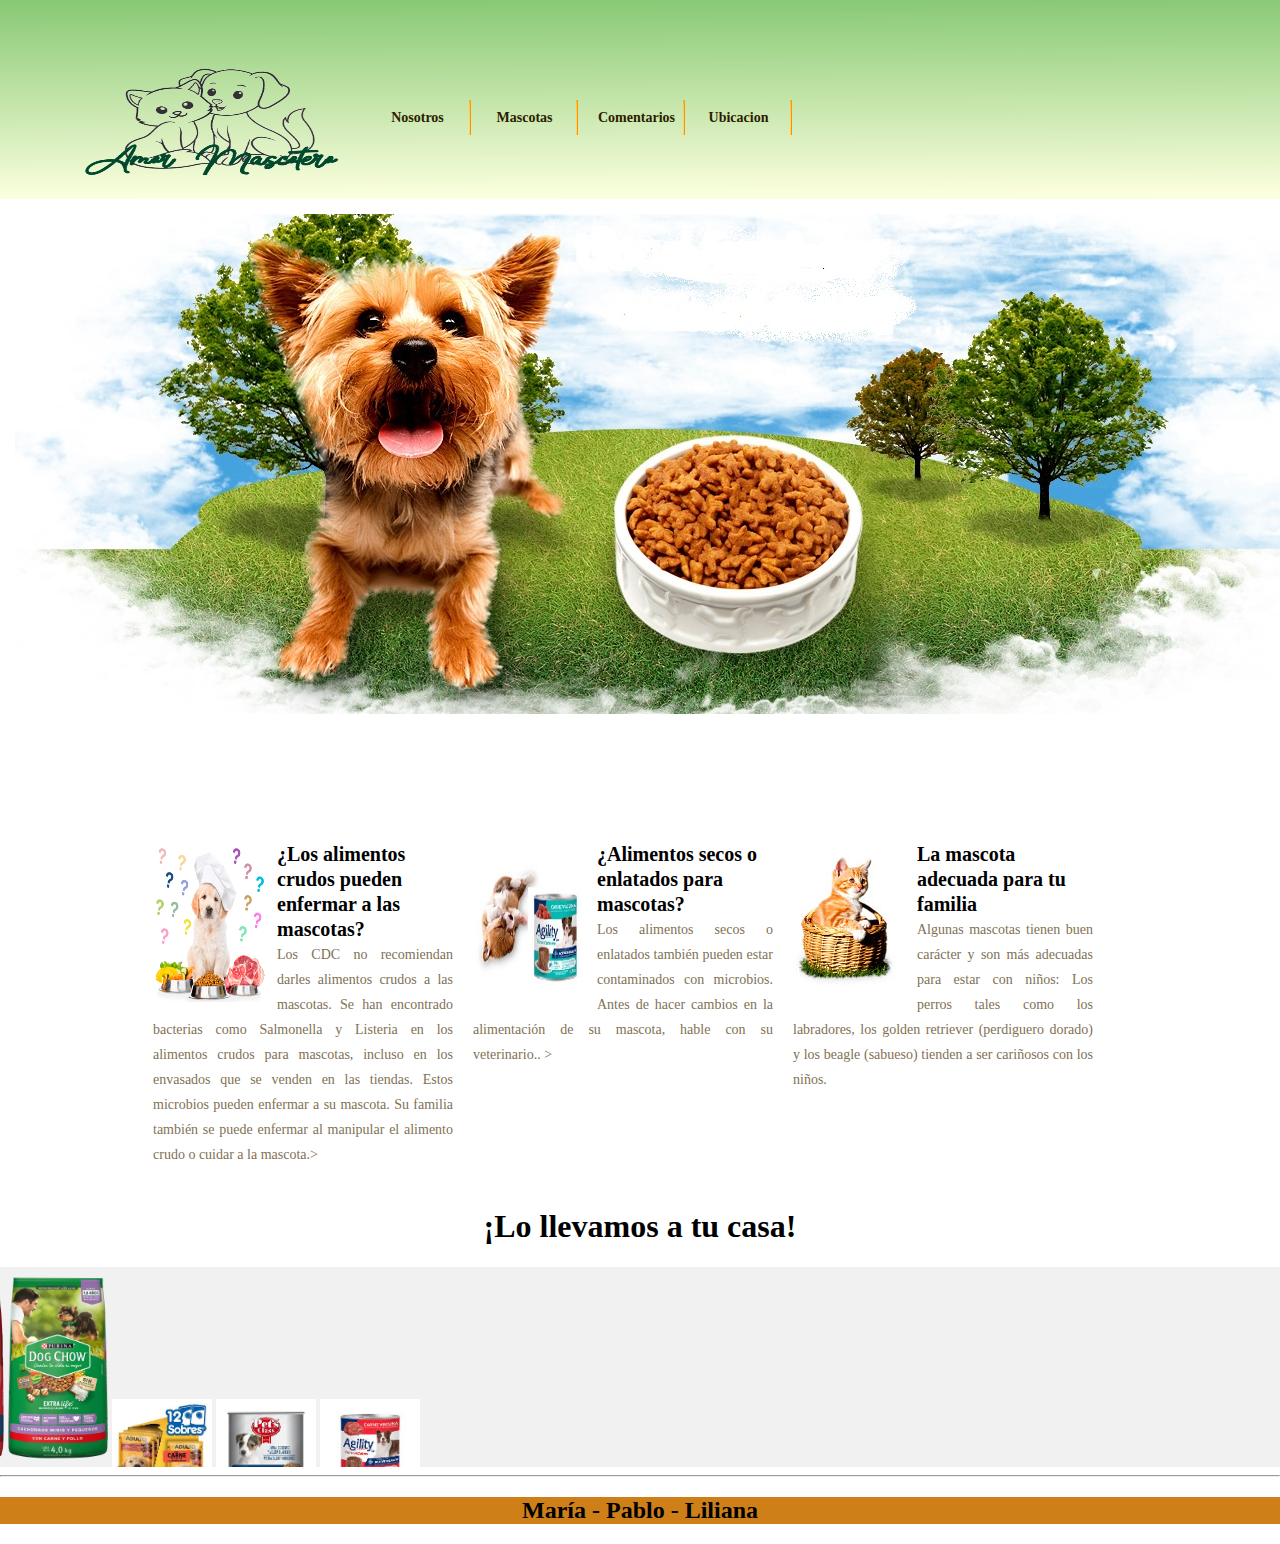
==== index.html @ b8f68119 "repositorio nuevo" ====
<!DOCTYPE html>
<html>
<head>
<title>Pet Shop</title>
<meta charset="UTF-8" />
<meta name="viewport" content="width=device-width, initial-scale=1.0" />
<link href="/assets/css/style.css" rel="stylesheet" />
<link href="/assets/css/banner.css" rel="stylesheet"  />
<link href="/assets/js/style.js" rel="stylesheet"  />
<link href="/assets/js/form.js" rel="stylesheet"  />
</head>
<div id="body">
<div id="header"> <a href="#" id="logo"><img src="/media/logo.png" width="310" height="114" alt=""></a>
  <ul class="navigation">
    <li class="active"><a href="/index.html">Nosotros</a></li>
    <li><a href="/mascotas.html">Mascotas</a></li>
    <li><a href="/comentarios.html">Comentarios</a></li>
    <li><a href="/ubicacion.html">Ubicacion</a></li>
  </ul>
</div>
 <div id="content">
  <div class="imagen-responsive">&nbsp;</div>
  
    <div class="content">
      <ul>
        <li> <img src="/media/Alimentacion.png" width="114" height="160" alt="" class="imagen-con-zoom" ></a>
          <h2>¿Los alimentos crudos pueden enfermar a las mascotas?</h2>
          <p>Los CDC no recomiendan darles alimentos crudos a las mascotas.
            Se han encontrado bacterias como Salmonella y Listeria en los alimentos crudos para mascotas, incluso en los envasados que se venden en las tiendas. Estos microbios pueden enfermar a su mascota. Su familia también se puede enfermar al manipular el alimento crudo o cuidar a la mascota.></p>
        </li>
        <li> <img src="/media/puppy2.jpg" width="114" height="160" alt="" class="imagen-con-zoom" ></a>
          <h2>¿Alimentos secos o enlatados para mascotas?</h2>
          <p>Los alimentos secos o enlatados también pueden estar contaminados con microbios. Antes de hacer cambios en la alimentación de su mascota, hable con su veterinario.. ></p>
        </li>
        <li> <img src ="/media/cat.jpg" width="114" height="160" alt="" class="imagen-con-zoom" ></a>
          <h2>La mascota adecuada para tu familia</h2>
          <p>Algunas mascotas tienen buen carácter y son más adecuadas para estar con niños: Los perros tales como los labradores, los golden retriever  (perdiguero dorado) y los beagle (sabueso) tienden a ser cariñosos con los niños.</p>
        </li>
        </ul>
    </div>
    </div>
  </div>
   
     <div id="main"> 
      <center>
   <h1>¡Lo llevamos a tu casa!</h1>
   </center>
    <div class="banner">
    <img src="./media/002.png"  alt="">
    <img src="./media/007.png" alt=""  >
    <img src="./media/008.png" alt="" >
    <img src="./media/images (5).jpeg" alt="" >
    <img src="./media/images (1).jpeg" alt="" >
    <img src="./media/descarga (1).jpeg" alt="">
     <img src="./media/" alt="">
  </div><hr>
<div id="footer">
  <center>
    <h2> María - Pablo - Liliana </h2>
  </center>
    </div>
  </div>
 </body>
</html>
---- assets/css/style.css ----
body {
	margin:0;
	padding:0;
	background: url("/media/bg-body.gif");
	background-repeat:repeat-x;
}

#header {
	position: relative;
  background-image: linear-gradient(359.8deg, rgba(252, 255, 222, 1) 2.2%, rgb(136, 201, 116) 99.3%);
  padding: 5%;
  margin:0 auto;
}
#header a#logo {
	position:relative;
	z-index:100;
}
#header a#logo img {
	border:0;
}
/**-------------- estilo para nav menu---------------**/
  #header ul.navigation {
	list-style-type:none;
	margin:-82px 0 0 300px;
	padding:0;
	overflow:hidden;
}
#header ul.navigation li {
	float:left;
	height:35px;
	width:107px;
}
#header ul.navigation li.active {
	background:url("/media/menu.gif");
	background-repeat:no-repeat;
	background-position: 0 -160px;
}
#header ul.navigation li a {
	text-decoration:none;
	color:#2c1d00;
	font-family:"Myriad Pro";
	font-size:14px;
	font-weight:bold;
	display:inline-block;
	line-height:35px;
	background:url("/media/menu-separator.gif");
	background-repeat:no-repeat;
	background-position:right;
	height:35px;
	padding:0 20px 0 20px;
	text-align:center;
	width:67px;
}
#header ul.navigation li a:hover {
	color:#ffee00;
}
/**------------- estilo para body   ----------------**/
  
  #body div.imagen-responsive {
	background:url("/media/dog.jpg");
	background-position:center;
	background-repeat:no-repeat;
	width:100%;
	height:500px;
}
#body div#content {
	width:100%;
	margin:15px;
	overflow:hidden;
	background-image:none;
	height:auto;
	overflow:hidden;
}
#body div#content .content {
	float:center;
	width:100%;
	margin-right:20px;
	background-image:none;
	height:auto;
	overflow:hidden;
}
/* Estilo base de la imagen */
.imagen-con-zoom {
    transition: transform 0.3s; /* Agrega una transición suave para el efecto */
}

/* Efecto de zoom al pasar el mouse sobre la imagen */
.imagen-con-zoom:hover {
    transform: scale(1.2); /* Ajusta el valor según el nivel de zoom que desees */
}

#body #content .content h2 {
	font-family: "Myriad Pro";
	margin: 90px 0 0 30px;
}
#body #content .content ul {
	margin:10%;
	padding:0;
	list-style-type:none;

}
#body #content .content ul li {
	width:300px;
	padding:0 10px;
	margin:0 0 20px 0;
	float:left;
	line-height:25px;
	height:auto;
}
#body #content .content ul li span {
	display:block;
}
#body #content .content ul li span a {
	color: #7F7154;
	font-family: "Myriad Pro";
	font-size: 14px;
	text-decoration:none;
}
#body #content .content ul li span a:hover {
	color: #000000;
}
#body #content .content ul li span a.more {
	text-decoration:none;
	color:#FFAD00;
}
#body #content .content ul li span a.more:hover {
	text-decoration:none;
	color:#ff6600;
}
#body #content .content ul li a {
	text-decoration:none;
}
#body #content .content ul li a:hover {
	color:#F8F3E9;
}
#body #content .content ul li a.more {
	text-decoration:none;
	color:#FFAD00;
}
#body #content .content ul li a.more:hover {
	text-decoration:none;
	color:#ff6600;
}
#body #content .content ul li h2 {
	font-family:"Myriad Pro";
	font-size:20px;
	margin:0;
}
#body #content .content ul li p {
	font-family:"Myriad Pro";
	font-size:14px;
	text-align:justify;
	color:#7f7154;
	margin:0;
}
#body #content .content ul li p a {
	color:#FF9E01;
}
#body #content .content ul li p a:hover {
	color:#7f7154;
}
#body #content .content ul li img {
	border:0;
	float:left;
	margin-right:10px;
}

 
 /**---------------- Main Page Style ------------------**/


#body #main.h1  {
	background-position: center;
	background-repeat:no-repeat;
	max-width: 100%0%;
   	height: auto;
}
  /**---------------- pagina ubication    Style ------------------**/
  
  #body #content .p {
	margin: 10px 0 0 30px;
	padding:0 15px 0 0;
	font-family: "Myriad Pro";
	font-size:14px;
	line-height:25px;
	color:#7F7154;
}
#body #content .content div p a {
	color:#FF9E01;
}
#body #content .content div p a:hover {
	color:#7F7154;
}
#body #content .content ul.connect {
	font-family: "Myriad Pro";
	margin: 50px 0 0 30px;
}
#body #content .content ul.connect li {
	width:640px;
	width:400px;
	margin-top:20px;
}
#body #content .content ul.connect li h2 {
	border-style:solid;
	border-color:#ccc;
	border-width:1px;
	border-top:none;
	border-right:none;
	border-left:none;
}
#body #content .content ul.connect li span {
	display:block;
}
#body #content .content ul.connect li span a {
	color:#FF9E01;
}
#body #content .content ul.connect li span a:hover {
	color:#7F7154;
}
/**---------------- pagina comentarios style------------------**/
#body #content .content ul.section {
	margin:80px 0 0 30px;
	list-style-type:none;
	width:580px;
	overflow:hidden;
	height:auto;
}
#body #content .content ul.section li {
	width:240px;
	margin:0 50px 10px 0;
	padding:0;
	float:left;
	height:250px;
}
#body #content .content ul.section li h2 {
	background-color:#ff9d13;
	height:30px;
	line-height:30px;
	text-align:center;
	font-family:"Myriad Pro";
	color:#ffffff;
	font-weight:normal;
}
#body #content .content .paging {
	margin:0 0 20px 40px;
	background:url("../media/border-dotted.gif");
	background-position:top;
	background-repeat:repeat-x;
	width:480px;
	height:80px;
}
#body #content .content .paging a {
	text-decoration:none;
	font-size:24px;
	font-family:"Myriad Pro";
	color:#ffffff;
	text-align:center;
	background:url("../media/buttons.gif");
	background-position: 0 -90px;
	background-repeat:repeat-x;
	height:40px;
	width:40px;
	float:left;
	margin:20px 5px 20px 5px;
	line-height:40px;
}
#body #content .content .paging a:hover {
	color:#000000;
}
#body #content .content .paging a.active {
	background:url("../media/buttons.gif");
	background-position: 0 0;
	background-repeat:repeat-x;
}
#body #content .content .paging a.next {
	background:url("../media/buttons.gif");
	background-position: 0 -180px;
	background-repeat:repeat-x;
	height:40px;
	width:100px;
}
/**--------------Formulario contacto-----------------------**/
.contenedor-formulario {
	width: 40%;
	margin: 50px auto;
	background-color: #ffff;
	padding: 20px;
	border-radius: 0px;
}

/**--------------- Start of footer style ------------------**/

#footer {
	background-color:rgb(206, 127, 24);
	background-image:none;
}
#footer .section {
	width:960px;
	margin:0 auto;
	overflow:hidden;
	position:relative;
}
#footer .section h2 {
	float: left;
	width:240px;
	height:190px;
}
#footer .section h2 {
	position:absolute;
	top:0;
}
#footer .section ul li h2 {
	position:relative;
	top:50px;
	left:0;
	z-index:10;
	padding: 0 20px 0 20px;
	margin:20px 0 -15px 0;/*
	  *margin:30px 0 -20px 0;
	  */
}
---- assets/css/banner.css ----
.banner {
    position: relative;
    width: 100%;
    height: 200px;
    background-color: #f1f1f1;
    overflow: hidden;
}

/* Estilos para la imagen de la mascota */
.banner img {
    position: relative;
    top: 50%;
    left: -200px; /* Inicialmente, la imagen está fuera del banner */
    width: 100px;
    height: auto;
    transform: translate(0%, -50%);
    animation: slide 7s linear infinite; /* La animación de desplazamiento */
}

/* Estilos para el texto */
.banner h1 {
    position: absolute;
    top: 50%;
    left: 50%;
    transform: translate(-50%, -50%);
    font-size: 24px;
    color: #c01414;
}

/* Animación de desplazamiento */
@keyframes slide {
    0% {
        left: -200px; /* Inicia fuera del banner */
    }
    100% {
        left: 100%; /* Termina fuera del banner */
    }
}
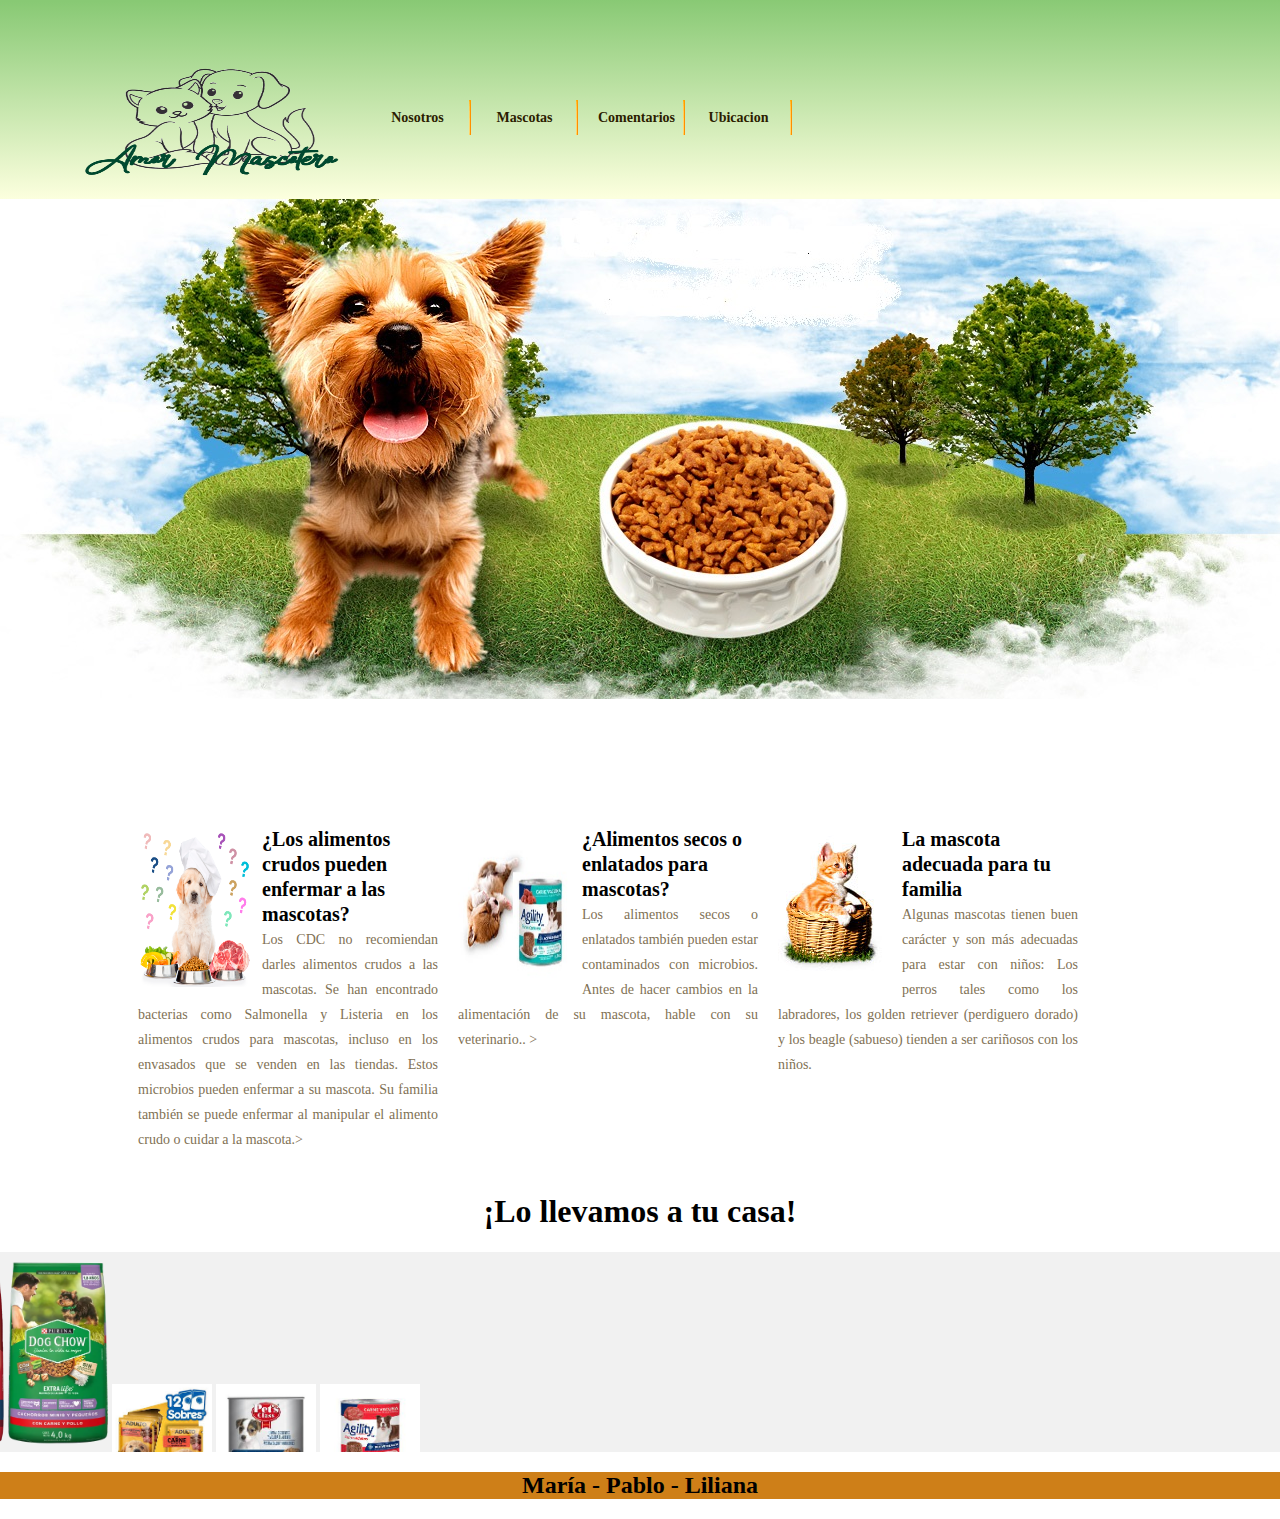
==== commit 204e1020: "Cambios1" ====
--- a/index.html
+++ b/index.html
@@ -1,64 +1,89 @@
 <!DOCTYPE html>
 <html>
+
 <head>
-<title>Pet Shop</title>
-<meta charset="UTF-8" />
-<meta name="viewport" content="width=device-width, initial-scale=1.0" />
-<link href="/assets/css/style.css" rel="stylesheet" />
-<link href="/assets/css/banner.css" rel="stylesheet"  />
-<link href="/assets/js/style.js" rel="stylesheet"  />
-<link href="/assets/js/form.js" rel="stylesheet"  />
+  <title>Pet Shop</title>
+  <meta charset="UTF-8" />
+  <meta name="viewport" content="width=device-width, initial-scale=1.0" />
+  <link href="/assets/css/style.css" rel="stylesheet" />
+  <link href="/assets/css/banner.css" rel="stylesheet" />
+
 </head>
-<div id="body">
-<div id="header"> <a href="#" id="logo"><img src="/media/logo.png" width="310" height="114" alt=""></a>
-  <ul class="navigation">
-    <li class="active"><a href="/index.html">Nosotros</a></li>
-    <li><a href="/mascotas.html">Mascotas</a></li>
-    <li><a href="/comentarios.html">Comentarios</a></li>
-    <li><a href="/ubicacion.html">Ubicacion</a></li>
-  </ul>
-</div>
- <div id="content">
-  <div class="imagen-responsive">&nbsp;</div>
-  
-    <div class="content">
-      <ul>
-        <li> <img src="/media/Alimentacion.png" width="114" height="160" alt="" class="imagen-con-zoom" ></a>
-          <h2>¿Los alimentos crudos pueden enfermar a las mascotas?</h2>
-          <p>Los CDC no recomiendan darles alimentos crudos a las mascotas.
-            Se han encontrado bacterias como Salmonella y Listeria en los alimentos crudos para mascotas, incluso en los envasados que se venden en las tiendas. Estos microbios pueden enfermar a su mascota. Su familia también se puede enfermar al manipular el alimento crudo o cuidar a la mascota.></p>
-        </li>
-        <li> <img src="/media/puppy2.jpg" width="114" height="160" alt="" class="imagen-con-zoom" ></a>
-          <h2>¿Alimentos secos o enlatados para mascotas?</h2>
-          <p>Los alimentos secos o enlatados también pueden estar contaminados con microbios. Antes de hacer cambios en la alimentación de su mascota, hable con su veterinario.. ></p>
-        </li>
-        <li> <img src ="/media/cat.jpg" width="114" height="160" alt="" class="imagen-con-zoom" ></a>
-          <h2>La mascota adecuada para tu familia</h2>
-          <p>Algunas mascotas tienen buen carácter y son más adecuadas para estar con niños: Los perros tales como los labradores, los golden retriever  (perdiguero dorado) y los beagle (sabueso) tienden a ser cariñosos con los niños.</p>
-        </li>
+
+<body>
+  <header>
+    <div id="body">
+      <div id="header"> <a href="#" id="logo"><img src="/media/logo.png" width="310" height="114" alt=""></a>
+        <ul class="navigation">
+          <li><a href="index.html">Nosotros</a></li>
+          <li><a href="./pages/mascotas.html">Mascotas</a></li>
+          <li><a href="./pages/comentarios.html">Comentarios</a></li>
+          <li><a href="./pages/ubicacion.html">Ubicacion</a></li>
         </ul>
+      </div>
+  </header>
+
+  <main>
+
+    <div id="content">
+      <div class="imagen-responsive">&nbsp;</div>
+
+      <div class="content">
+        <ul>
+          <li> <img src="/media/Alimentacion.png" width="114" height="160" alt="" class="imagen-con-zoom"></a>
+            <h2>¿Los alimentos crudos pueden enfermar a las mascotas?</h2>
+            <p>Los CDC no recomiendan darles alimentos crudos a las mascotas.
+              Se han encontrado bacterias como Salmonella y Listeria en los alimentos crudos para mascotas, incluso en
+              los
+              envasados que se venden en las tiendas. Estos microbios pueden enfermar a su mascota. Su familia también
+              se
+              puede enfermar al manipular el alimento crudo o cuidar a la mascota.></p>
+          </li>
+          <li> <img src="/media/puppy2.jpg" width="114" height="160" alt="" class="imagen-con-zoom"></a>
+            <h2>¿Alimentos secos o enlatados para mascotas?</h2>
+            <p>Los alimentos secos o enlatados también pueden estar contaminados con microbios. Antes de hacer cambios
+              en
+              la alimentación de su mascota, hable con su veterinario.. ></p>
+          </li>
+          <li> <img src="/media/cat.jpg" width="114" height="160" alt="" class="imagen-con-zoom"></a>
+            <h2>La mascota adecuada para tu familia</h2>
+            <p>Algunas mascotas tienen buen carácter y son más adecuadas para estar con niños: Los perros tales como los
+              labradores, los golden retriever (perdiguero dorado) y los beagle (sabueso) tienden a ser cariñosos con
+              los
+              niños.</p>
+          </li>
+        </ul>
+      </div>
     </div>
     </div>
-  </div>
-   
-     <div id="main"> 
+
+    <div id="main">
       <center>
-   <h1>¡Lo llevamos a tu casa!</h1>
-   </center>
-    <div class="banner">
-    <img src="./media/002.png"  alt="">
-    <img src="./media/007.png" alt=""  >
-    <img src="./media/008.png" alt="" >
-    <img src="./media/images (5).jpeg" alt="" >
-    <img src="./media/images (1).jpeg" alt="" >
-    <img src="./media/descarga (1).jpeg" alt="">
-     <img src="./media/" alt="">
-  </div><hr>
-<div id="footer">
-  <center>
-    <h2> María - Pablo - Liliana </h2>
-  </center>
+        <h1>¡Lo llevamos a tu casa!</h1>
+      </center>
+      <div class="banner">
+        <img src="./media/002.png" alt="">
+        <img src="./media/007.png" alt="">
+        <img src="./media/008.png" alt="">
+        <img src="./media/images (5).jpeg" alt="">
+        <img src="./media/images (1).jpeg" alt="">
+        <img src="./media/descarga (1).jpeg" alt="">
+      </div>
     </div>
-  </div>
- </body>
+  </main>
+
+  <footer>
+    <div id="footer">
+      <center>
+        <h2> María - Pablo - Liliana </h2>
+      </center>
+    </div>
+
+  </footer>
+
+  <script src="assets/js/style.js"></script>
+  <script src="assets/js/form.js"></script>
+
+</body>
+
 </html>--- a/assets/css/style.css
+++ b/assets/css/style.css
@@ -6,37 +6,37 @@
 	background-repeat:repeat-x;
 }
 
-#header {
+header {
 	position: relative;
   background-image: linear-gradient(359.8deg, rgba(252, 255, 222, 1) 2.2%, rgb(136, 201, 116) 99.3%);
   padding: 5%;
   margin:0 auto;
 }
-#header a#logo {
+header a#logo {
 	position:relative;
 	z-index:100;
 }
-#header a#logo img {
+header a#logo img {
 	border:0;
 }
 /**-------------- estilo para nav menu---------------**/
-  #header ul.navigation {
+.navigation {
 	list-style-type:none;
 	margin:-82px 0 0 300px;
 	padding:0;
 	overflow:hidden;
 }
-#header ul.navigation li {
+.navigation li {
 	float:left;
 	height:35px;
 	width:107px;
 }
-#header ul.navigation li.active {
+.navigation li.active {
 	background:url("/media/menu.gif");
 	background-repeat:no-repeat;
 	background-position: 0 -160px;
 }
-#header ul.navigation li a {
+.navigation li a {
 	text-decoration:none;
 	color:#2c1d00;
 	font-family:"Myriad Pro";
@@ -52,27 +52,19 @@
 	text-align:center;
 	width:67px;
 }
-#header ul.navigation li a:hover {
+.navigation li a:hover {
 	color:#ffee00;
 }
-/**------------- estilo para body   ----------------**/
-  
-  #body div.imagen-responsive {
+
+.imagen-responsive {
 	background:url("/media/dog.jpg");
 	background-position:center;
 	background-repeat:no-repeat;
 	width:100%;
 	height:500px;
 }
-#body div#content {
-	width:100%;
-	margin:15px;
-	overflow:hidden;
-	background-image:none;
-	height:auto;
-	overflow:hidden;
-}
-#body div#content .content {
+
+.content {
 	float:center;
 	width:100%;
 	margin-right:20px;
@@ -90,17 +82,17 @@
     transform: scale(1.2); /* Ajusta el valor según el nivel de zoom que desees */
 }
 
-#body #content .content h2 {
+.content h2 {
 	font-family: "Myriad Pro";
 	margin: 90px 0 0 30px;
 }
-#body #content .content ul {
+.content ul {
 	margin:10%;
 	padding:0;
 	list-style-type:none;
 
 }
-#body #content .content ul li {
+.content ul li {
 	width:300px;
 	padding:0 10px;
 	margin:0 0 20px 0;
@@ -108,59 +100,60 @@
 	line-height:25px;
 	height:auto;
 }
-#body #content .content ul li span {
+.content ul li span {
 	display:block;
 }
-#body #content .content ul li span a {
+
+.content ul li span a {
 	color: #7F7154;
 	font-family: "Myriad Pro";
 	font-size: 14px;
 	text-decoration:none;
 }
-#body #content .content ul li span a:hover {
+body #content .content ul li span a:hover {
 	color: #000000;
 }
-#body #content .content ul li span a.more {
+body #content .content ul li span a.more {
 	text-decoration:none;
 	color:#FFAD00;
 }
-#body #content .content ul li span a.more:hover {
+body #content .content ul li span a.more:hover {
 	text-decoration:none;
 	color:#ff6600;
 }
-#body #content .content ul li a {
+body #content .content ul li a {
 	text-decoration:none;
 }
-#body #content .content ul li a:hover {
+body #content .content ul li a:hover {
 	color:#F8F3E9;
 }
-#body #content .content ul li a.more {
+body #content .content ul li a.more {
 	text-decoration:none;
 	color:#FFAD00;
 }
-#body #content .content ul li a.more:hover {
+body #content .content ul li a.more:hover {
 	text-decoration:none;
 	color:#ff6600;
 }
-#body #content .content ul li h2 {
+body #content .content ul li h2 {
 	font-family:"Myriad Pro";
 	font-size:20px;
 	margin:0;
 }
-#body #content .content ul li p {
+body #content .content ul li p {
 	font-family:"Myriad Pro";
 	font-size:14px;
 	text-align:justify;
 	color:#7f7154;
 	margin:0;
 }
-#body #content .content ul li p a {
+body #content .content ul li p a {
 	color:#FF9E01;
 }
-#body #content .content ul li p a:hover {
+body #content .content ul li p a:hover {
 	color:#7f7154;
 }
-#body #content .content ul li img {
+body #content .content ul li img {
 	border:0;
 	float:left;
 	margin-right:10px;
@@ -170,116 +163,14 @@
  /**---------------- Main Page Style ------------------**/
 
 
-#body #main.h1  {
+main.h1  {
 	background-position: center;
 	background-repeat:no-repeat;
 	max-width: 100%0%;
    	height: auto;
 }
-  /**---------------- pagina ubication    Style ------------------**/
-  
-  #body #content .p {
-	margin: 10px 0 0 30px;
-	padding:0 15px 0 0;
-	font-family: "Myriad Pro";
-	font-size:14px;
-	line-height:25px;
-	color:#7F7154;
-}
-#body #content .content div p a {
-	color:#FF9E01;
-}
-#body #content .content div p a:hover {
-	color:#7F7154;
-}
-#body #content .content ul.connect {
-	font-family: "Myriad Pro";
-	margin: 50px 0 0 30px;
-}
-#body #content .content ul.connect li {
-	width:640px;
-	width:400px;
-	margin-top:20px;
-}
-#body #content .content ul.connect li h2 {
-	border-style:solid;
-	border-color:#ccc;
-	border-width:1px;
-	border-top:none;
-	border-right:none;
-	border-left:none;
-}
-#body #content .content ul.connect li span {
-	display:block;
-}
-#body #content .content ul.connect li span a {
-	color:#FF9E01;
-}
-#body #content .content ul.connect li span a:hover {
-	color:#7F7154;
-}
-/**---------------- pagina comentarios style------------------**/
-#body #content .content ul.section {
-	margin:80px 0 0 30px;
-	list-style-type:none;
-	width:580px;
-	overflow:hidden;
-	height:auto;
-}
-#body #content .content ul.section li {
-	width:240px;
-	margin:0 50px 10px 0;
-	padding:0;
-	float:left;
-	height:250px;
-}
-#body #content .content ul.section li h2 {
-	background-color:#ff9d13;
-	height:30px;
-	line-height:30px;
-	text-align:center;
-	font-family:"Myriad Pro";
-	color:#ffffff;
-	font-weight:normal;
-}
-#body #content .content .paging {
-	margin:0 0 20px 40px;
-	background:url("../media/border-dotted.gif");
-	background-position:top;
-	background-repeat:repeat-x;
-	width:480px;
-	height:80px;
-}
-#body #content .content .paging a {
-	text-decoration:none;
-	font-size:24px;
-	font-family:"Myriad Pro";
-	color:#ffffff;
-	text-align:center;
-	background:url("../media/buttons.gif");
-	background-position: 0 -90px;
-	background-repeat:repeat-x;
-	height:40px;
-	width:40px;
-	float:left;
-	margin:20px 5px 20px 5px;
-	line-height:40px;
-}
-#body #content .content .paging a:hover {
-	color:#000000;
-}
-#body #content .content .paging a.active {
-	background:url("../media/buttons.gif");
-	background-position: 0 0;
-	background-repeat:repeat-x;
-}
-#body #content .content .paging a.next {
-	background:url("../media/buttons.gif");
-	background-position: 0 -180px;
-	background-repeat:repeat-x;
-	height:40px;
-	width:100px;
-}
+
+
 /**--------------Formulario contacto-----------------------**/
 .contenedor-formulario {
 	width: 40%;
@@ -294,29 +185,13 @@
 #footer {
 	background-color:rgb(206, 127, 24);
 	background-image:none;
-}
-#footer .section {
-	width:960px;
+	width:100%;
+	height: auto;
 	margin:0 auto;
-	overflow:hidden;
-	position:relative;
+
 }
 #footer .section h2 {
 	float: left;
 	width:240px;
 	height:190px;
 }
-#footer .section h2 {
-	position:absolute;
-	top:0;
-}
-#footer .section ul li h2 {
-	position:relative;
-	top:50px;
-	left:0;
-	z-index:10;
-	padding: 0 20px 0 20px;
-	margin:20px 0 -15px 0;/*
-	  *margin:30px 0 -20px 0;
-	  */
-}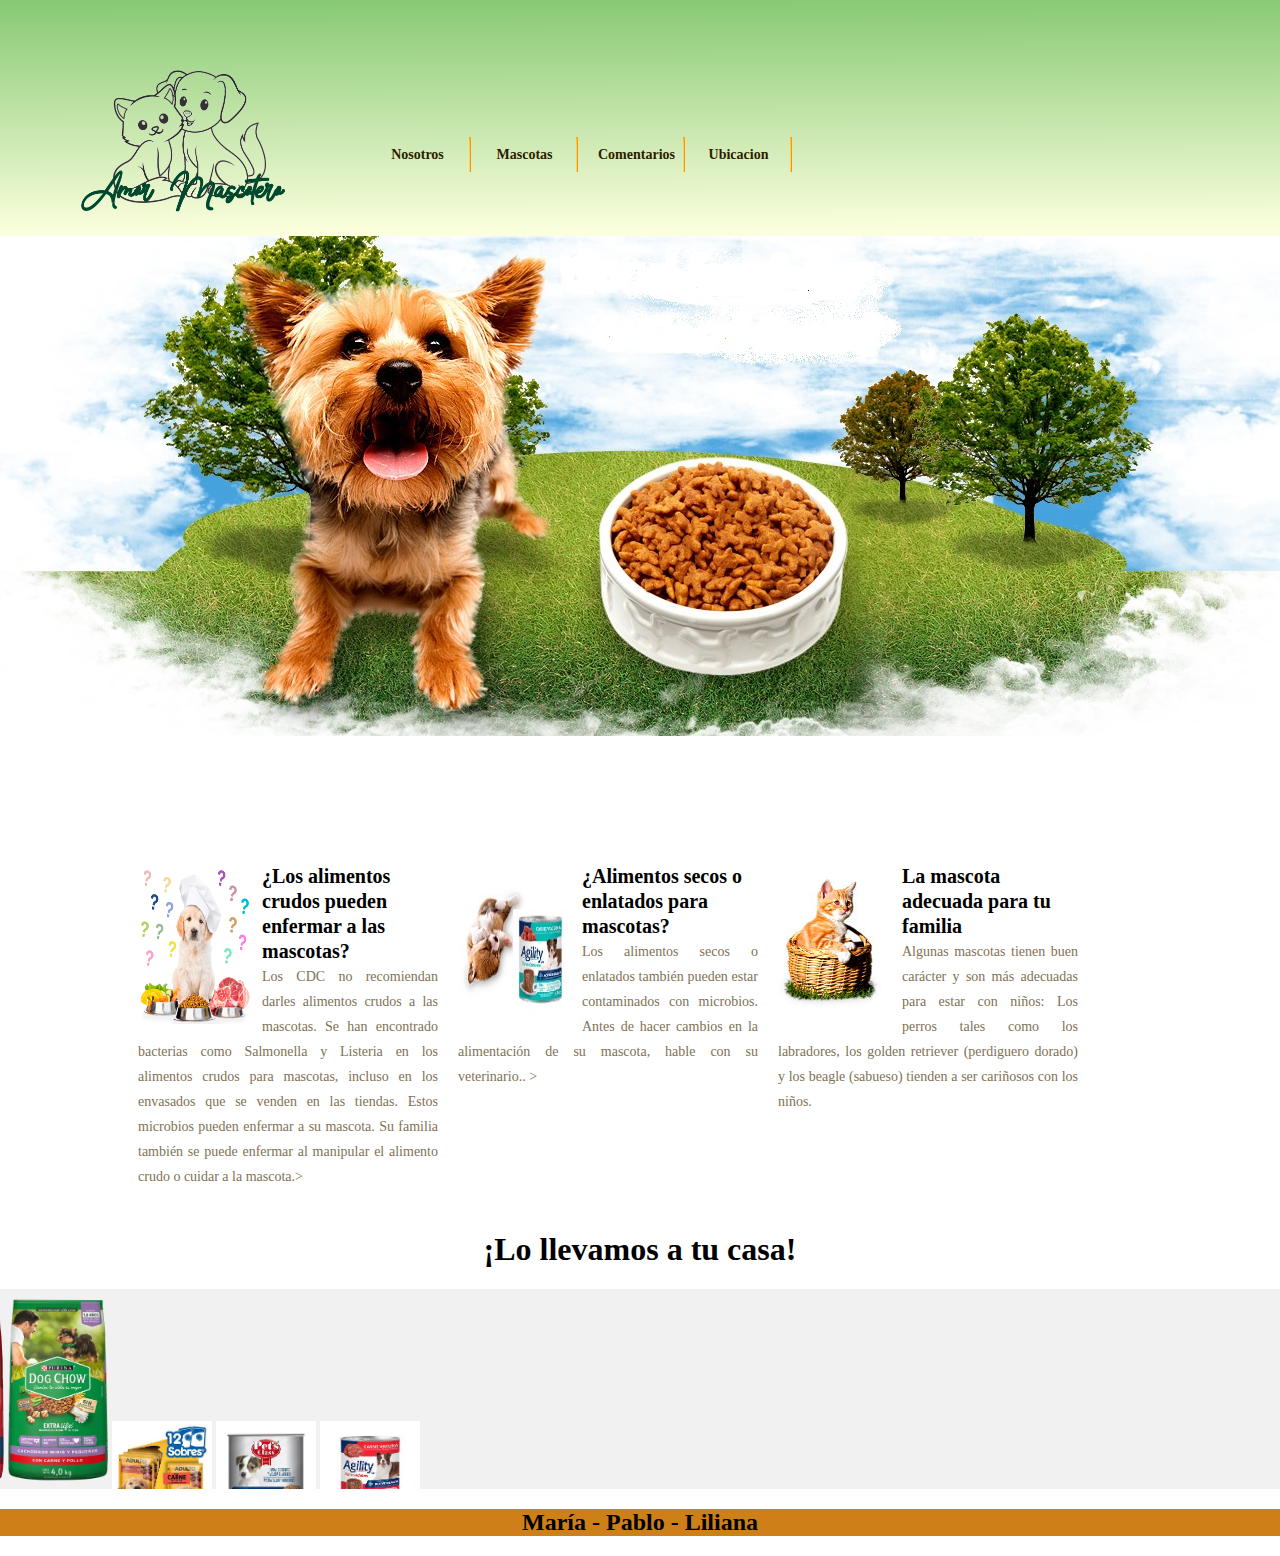
==== commit 23cb2438: "cambio2" ====
--- a/index.html
+++ b/index.html
@@ -13,9 +13,9 @@
 <body>
   <header>
     <div id="body">
-      <div id="header"> <a href="#" id="logo"><img src="/media/logo.png" width="310" height="114" alt=""></a>
+      <div id="header"> <a href="#" id="logo"><img src="/media/logo.png" width="250" height="auto" alt=""></a>
         <ul class="navigation">
-          <li><a href="index.html">Nosotros</a></li>
+          <li class="active"><a href="index.html">Nosotros</a></li>
           <li><a href="./pages/mascotas.html">Mascotas</a></li>
           <li><a href="./pages/comentarios.html">Comentarios</a></li>
           <li><a href="./pages/ubicacion.html">Ubicacion</a></li>
--- a/assets/css/style.css
+++ b/assets/css/style.css
@@ -81,6 +81,32 @@
 .imagen-con-zoom:hover {
     transform: scale(1.2); /* Ajusta el valor según el nivel de zoom que desees */
 }
+.imagen-con-texto {
+    position: relative;
+    transform-style: preserve-3d;
+    transition: transform 0.5s;
+}
+
+.imagen-con-texto:hover {
+    transform: rotateY(180deg);
+}
+
+.imagen-con-texto img,
+.imagen-con-texto .texto {
+    width: 100%;
+    height: 100%;
+    position: absolute;
+    backface-visibility: hidden;
+}
+
+.imagen-con-texto .texto {
+    transform: rotateY(180deg);
+    text-align: center;
+    padding: 20px;
+    box-sizing: border-box;
+    background-color: rgba(0, 0, 0, 0.7);
+    color: #fff;
+}
 
 .content h2 {
 	font-family: "Myriad Pro";
--- a/assets/css/banner.css
+++ b/assets/css/banner.css
@@ -9,6 +9,7 @@
 /* Estilos para la imagen de la mascota */
 .banner img {
     position: relative;
+    
     top: 50%;
     left: -200px; /* Inicialmente, la imagen está fuera del banner */
     width: 100px;
@@ -17,15 +18,6 @@
     animation: slide 7s linear infinite; /* La animación de desplazamiento */
 }
 
-/* Estilos para el texto */
-.banner h1 {
-    position: absolute;
-    top: 50%;
-    left: 50%;
-    transform: translate(-50%, -50%);
-    font-size: 24px;
-    color: #c01414;
-}
 
 /* Animación de desplazamiento */
 @keyframes slide {
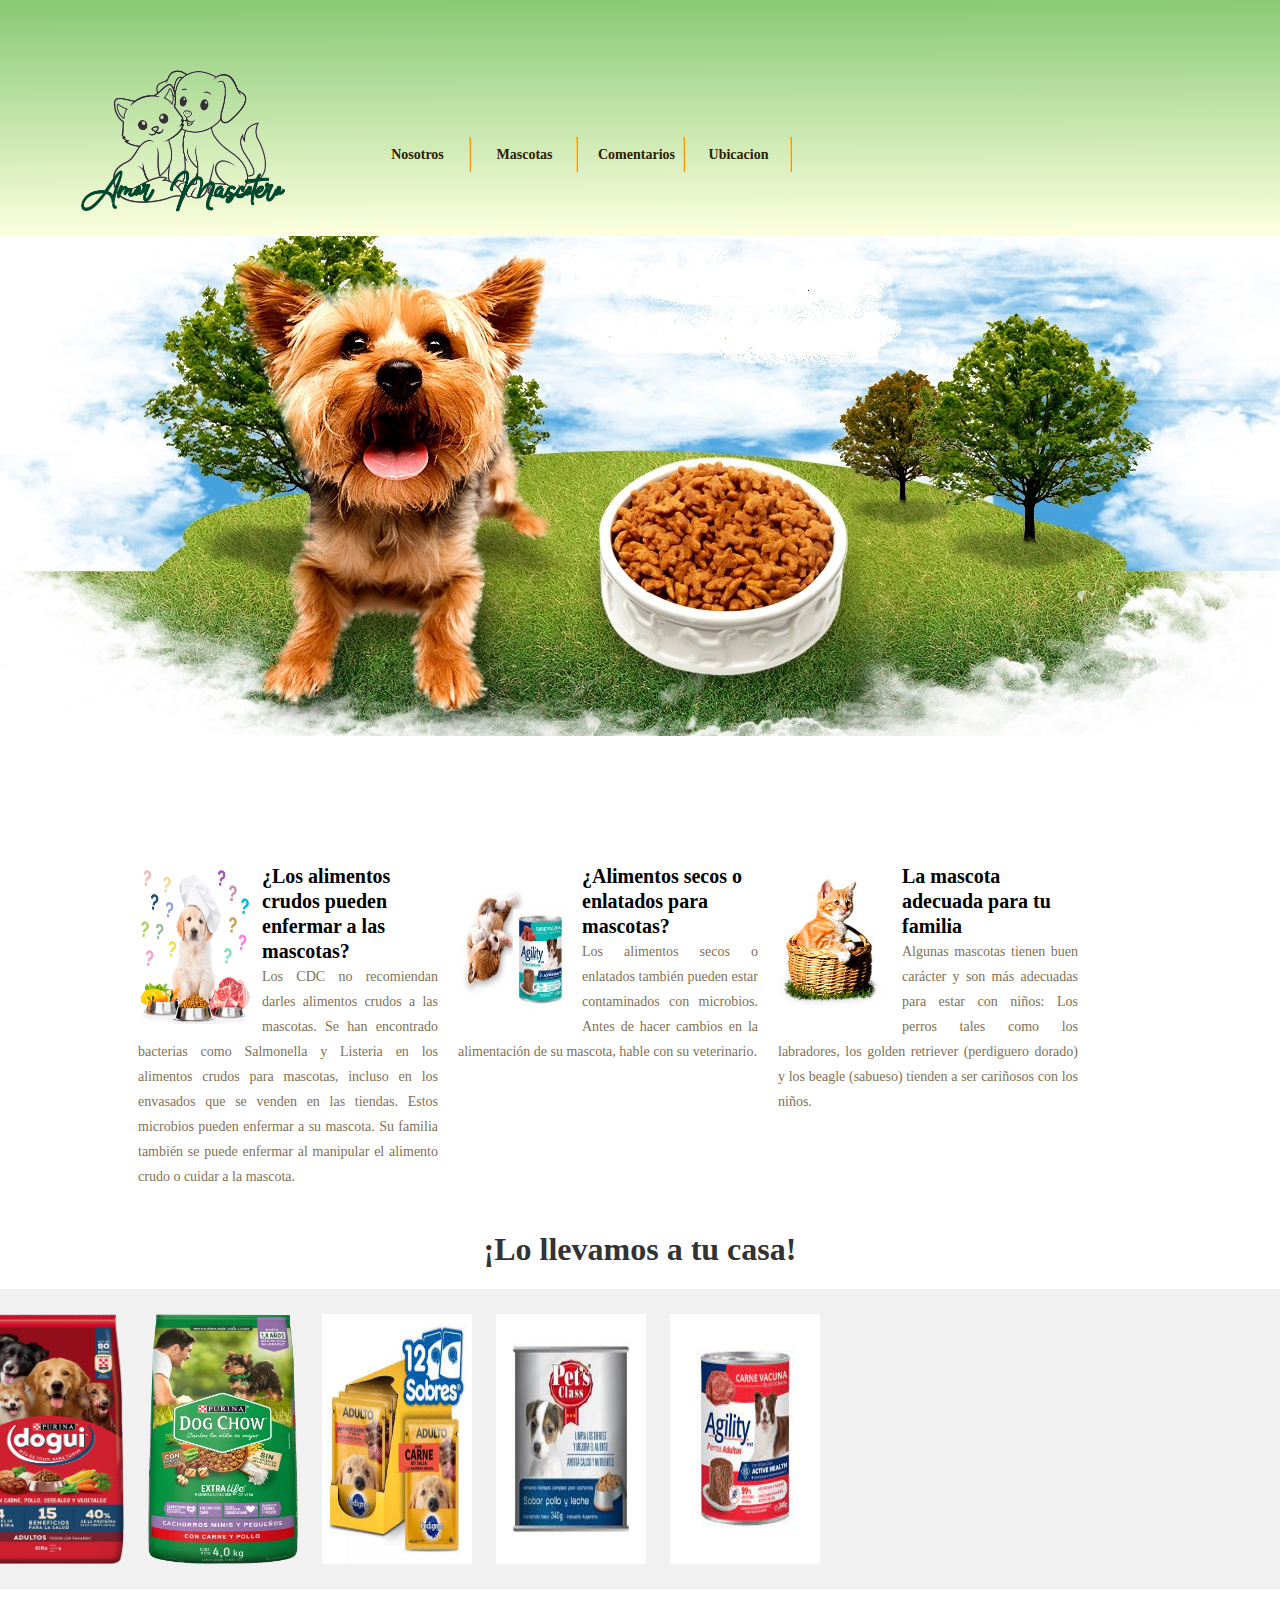
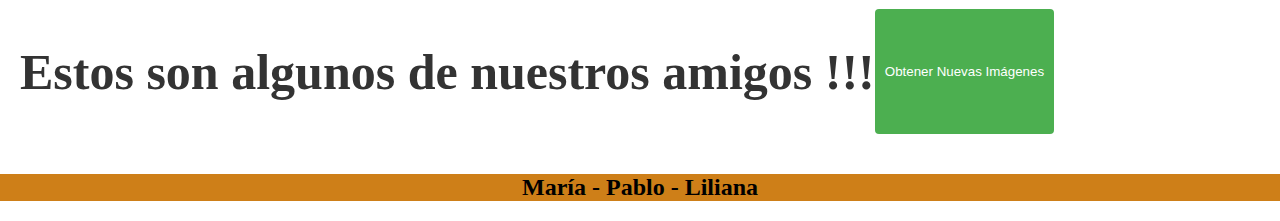
==== commit 18b07500: "cambio3" ====
--- a/index.html
+++ b/index.html
@@ -37,13 +37,13 @@
               los
               envasados que se venden en las tiendas. Estos microbios pueden enfermar a su mascota. Su familia también
               se
-              puede enfermar al manipular el alimento crudo o cuidar a la mascota.></p>
+              puede enfermar al manipular el alimento crudo o cuidar a la mascota.</p>
           </li>
           <li> <img src="/media/puppy2.jpg" width="114" height="160" alt="" class="imagen-con-zoom"></a>
             <h2>¿Alimentos secos o enlatados para mascotas?</h2>
             <p>Los alimentos secos o enlatados también pueden estar contaminados con microbios. Antes de hacer cambios
               en
-              la alimentación de su mascota, hable con su veterinario.. ></p>
+              la alimentación de su mascota, hable con su veterinario.</p>
           </li>
           <li> <img src="/media/cat.jpg" width="114" height="160" alt="" class="imagen-con-zoom"></a>
             <h2>La mascota adecuada para tu familia</h2>
@@ -54,9 +54,8 @@
           </li>
         </ul>
       </div>
-    </div>
-    </div>
 
+     
     <div id="main">
       <center>
         <h1>¡Lo llevamos a tu casa!</h1>
@@ -70,6 +69,15 @@
         <img src="./media/descarga (1).jpeg" alt="">
       </div>
     </div>
+
+    <section>
+      
+      <h1>Estos son algunos de nuestros amigos !!!</h1>
+      <div id="imagenesMascotas"></div>
+      <button id="botonNuevasImagenes">Obtener Nuevas Imágenes</button>
+
+    </section>
+    
   </main>
 
   <footer>
@@ -81,8 +89,8 @@
 
   </footer>
 
-  <script src="assets/js/style.js"></script>
-  <script src="assets/js/form.js"></script>
+  <script type="module" src="./assets/js/style.js"></script>
+ 
 
 </body>
 
--- a/assets/css/style.css
+++ b/assets/css/style.css
@@ -199,12 +199,51 @@
 
 /**--------------Formulario contacto-----------------------**/
 .contenedor-formulario {
-	width: 40%;
-	margin: 50px auto;
-	background-color: #ffff;
-	padding: 20px;
-	border-radius: 0px;
-}
+	max-width: 400px;
+    margin: 50px auto;
+    background-color: #fff;
+    padding: 20px;
+    border-radius: 8px;
+    box-shadow: 0 0 10px rgba(0, 0, 0, 0.1);
+}
+
+form {
+    display: flex;
+    flex-direction: column;
+}
+
+h1 {
+    text-align: center;
+    color: #333;
+}
+
+label {
+    margin-top: 10px;
+    margin-bottom: 5px;
+    color: #333;
+}
+
+input,
+textarea {
+    margin-bottom: 10px;
+    padding: 8px;
+    border: 1px solid #ccc;
+    border-radius: 4px;
+}
+
+button {
+    padding: 10px;
+    background-color: #4caf50;
+    color: #fff;
+    border: none;
+    border-radius: 4px;
+    cursor: pointer;
+}
+
+button:hover {
+    background-color: #45a049;
+}
+
 
 /**--------------- Start of footer style ------------------**/
 
@@ -221,3 +260,15 @@
 	width:240px;
 	height:190px;
 }
+
+section{
+
+	display: flex;
+	font-size: small;
+	padding: 20px;
+}
+
+section h1{
+	text-align: center;
+	font-size: 50px;
+}--- a/assets/css/banner.css
+++ b/assets/css/banner.css
@@ -1,7 +1,8 @@
 .banner {
     position: relative;
+    
     width: 100%;
-    height: 200px;
+    height: 300px;
     background-color: #f1f1f1;
     overflow: hidden;
 }
@@ -9,11 +10,12 @@
 /* Estilos para la imagen de la mascota */
 .banner img {
     position: relative;
-    
+    padding-right: 20px;
+   
     top: 50%;
     left: -200px; /* Inicialmente, la imagen está fuera del banner */
-    width: 100px;
-    height: auto;
+    width: 150px;
+    height: 250px;
     transform: translate(0%, -50%);
     animation: slide 7s linear infinite; /* La animación de desplazamiento */
 }
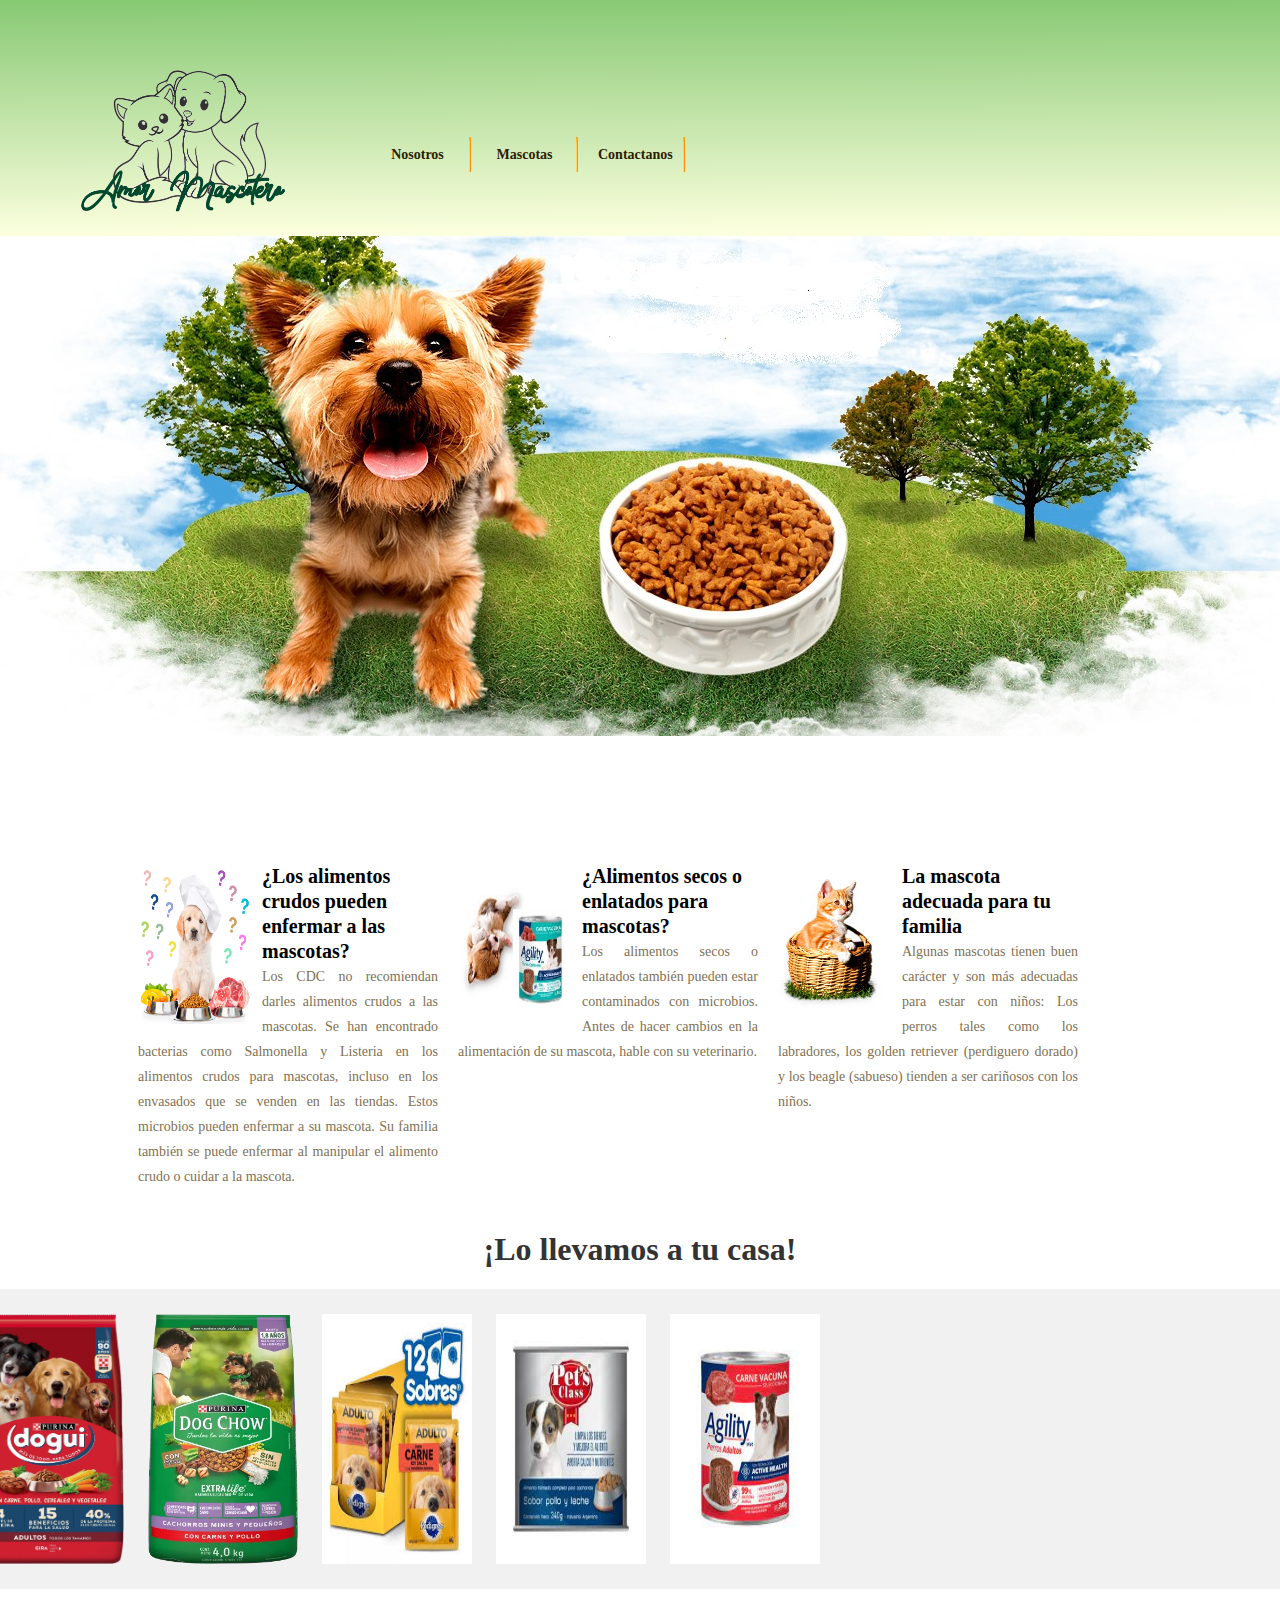
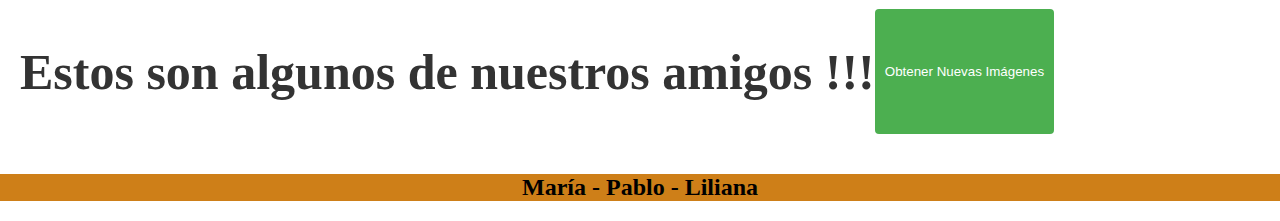
==== commit be1e9ff2: "FINAL" ====
--- a/index.html
+++ b/index.html
@@ -16,9 +16,8 @@
       <div id="header"> <a href="#" id="logo"><img src="/media/logo.png" width="250" height="auto" alt=""></a>
         <ul class="navigation">
           <li class="active"><a href="index.html">Nosotros</a></li>
-          <li><a href="./pages/mascotas.html">Mascotas</a></li>
-          <li><a href="./pages/comentarios.html">Comentarios</a></li>
-          <li><a href="./pages/ubicacion.html">Ubicacion</a></li>
+          <li><a href="./pages/productos.html">Mascotas</a></li>
+          <li><a href="./pages/contacto.html">Contactanos</a></li>
         </ul>
       </div>
   </header>
--- a/assets/css/style.css
+++ b/assets/css/style.css
@@ -107,7 +107,7 @@
     background-color: rgba(0, 0, 0, 0.7);
     color: #fff;
 }
-
+/**-------------**/
 .content h2 {
 	font-family: "Myriad Pro";
 	margin: 90px 0 0 30px;
@@ -136,50 +136,50 @@
 	font-size: 14px;
 	text-decoration:none;
 }
-body #content .content ul li span a:hover {
+.content ul li span a:hover {
 	color: #000000;
 }
-body #content .content ul li span a.more {
+.content ul li span a.more {
 	text-decoration:none;
 	color:#FFAD00;
 }
-body #content .content ul li span a.more:hover {
+.content ul li span a.more:hover {
 	text-decoration:none;
 	color:#ff6600;
 }
-body #content .content ul li a {
-	text-decoration:none;
-}
-body #content .content ul li a:hover {
+.content ul li a {
+	text-decoration:none;
+}
+.content ul li a:hover {
 	color:#F8F3E9;
 }
-body #content .content ul li a.more {
+.content ul li a.more {
 	text-decoration:none;
 	color:#FFAD00;
 }
-body #content .content ul li a.more:hover {
+.content ul li a.more:hover {
 	text-decoration:none;
 	color:#ff6600;
 }
-body #content .content ul li h2 {
+.content ul li h2 {
 	font-family:"Myriad Pro";
 	font-size:20px;
 	margin:0;
 }
-body #content .content ul li p {
+.content ul li p {
 	font-family:"Myriad Pro";
 	font-size:14px;
 	text-align:justify;
 	color:#7f7154;
 	margin:0;
 }
-body #content .content ul li p a {
+.content ul li p a {
 	color:#FF9E01;
 }
-body #content .content ul li p a:hover {
+.content ul li p a:hover {
 	color:#7f7154;
 }
-body #content .content ul li img {
+.content ul li img {
 	border:0;
 	float:left;
 	margin-right:10px;
@@ -245,7 +245,7 @@
 }
 
 
-/**--------------- Start of footer style ------------------**/
+/**--------------- stylo de footer ------------------**/
 
 #footer {
 	background-color:rgb(206, 127, 24);
@@ -260,7 +260,7 @@
 	width:240px;
 	height:190px;
 }
-
+/**------- stilo de imagenes------**/
 section{
 
 	display: flex;
@@ -271,4 +271,7 @@
 section h1{
 	text-align: center;
 	font-size: 50px;
-}+}
+
+
+ 